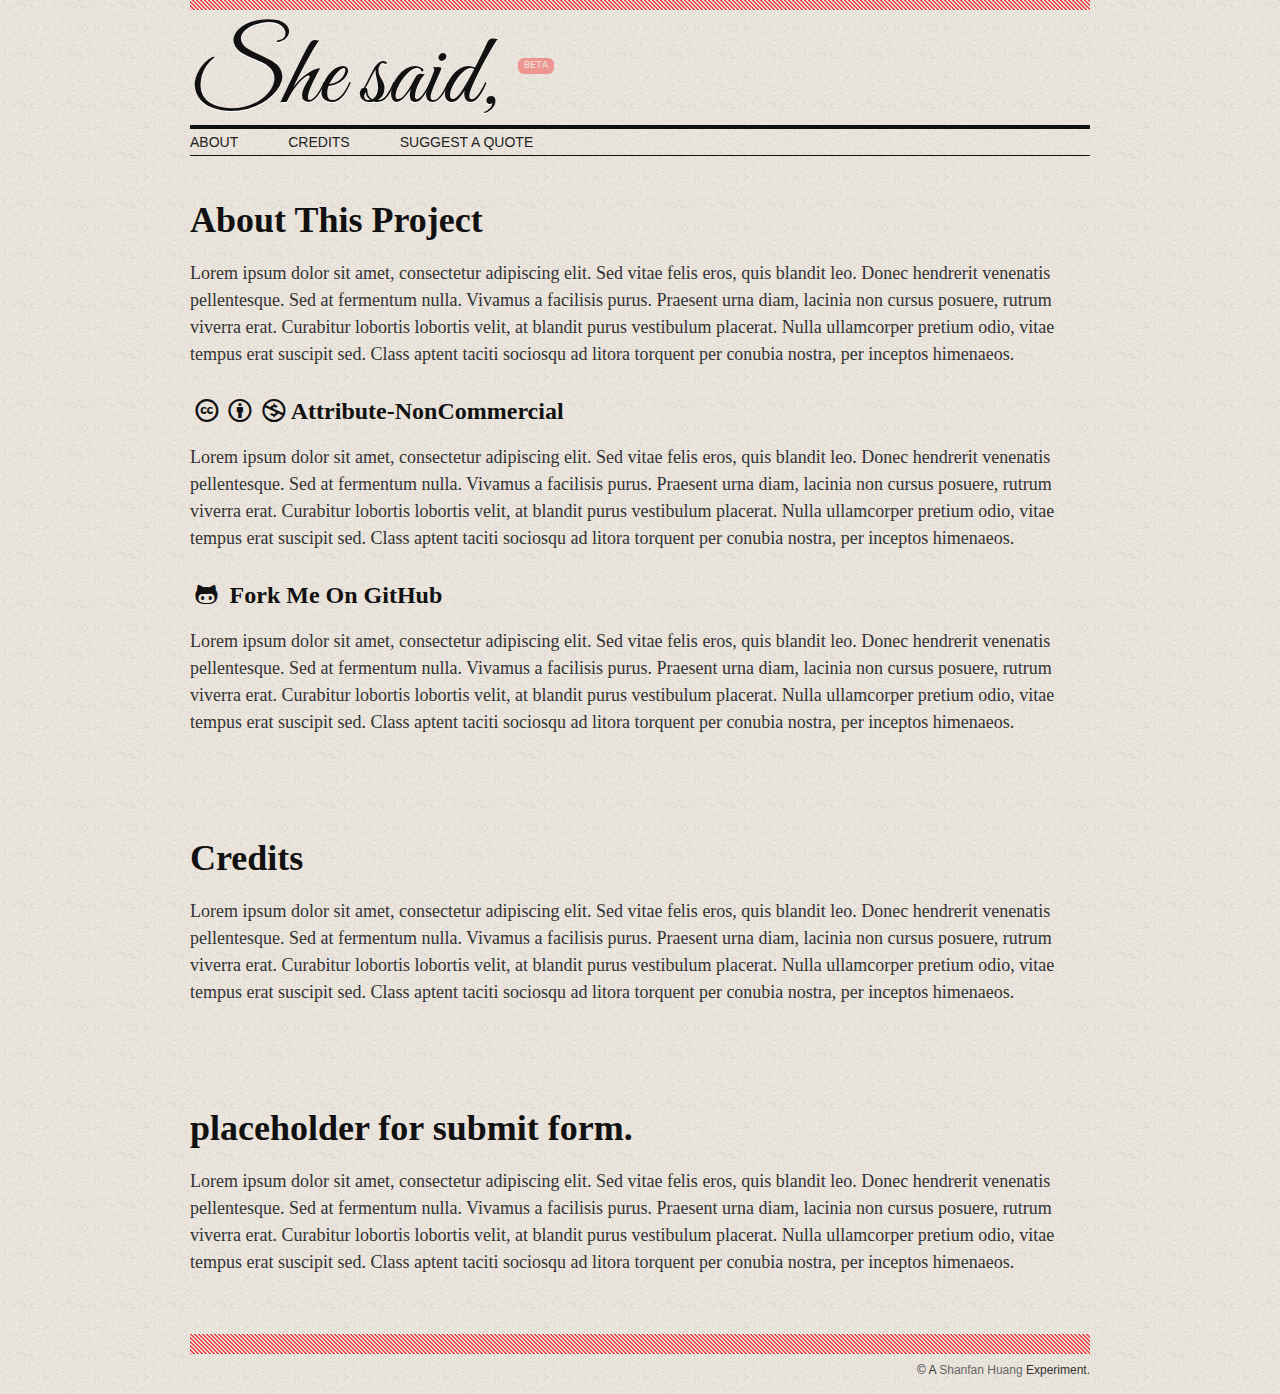
==== about.html @ 655bac0d "Creating The Project" ====
<!DOCTYPE html>
<html lang="en">
<head>
	<!--[if lt IE 9]>
    <script src="http://html5shim.googlecode.com/svn/trunk/html5.js"></script><![endif]-->
	<meta name="description" content="Sex And The City Quotes">
	<meta name="keywords" content="Sex and the City, quote, HTML5,CSS,JavaScript">
	<meta name="author" content="Shanfan Huang">
	<meta charset="UTF-8">
		
<link href='http://fonts.googleapis.com/css?family=Great+Vibes' rel='stylesheet' type='text/css'>
    <script src="js/lib/prefixfree.min.js"></script>
    <link rel="stylesheet" href="css/app.css">
	
<!--[if IE 7]><link rel="stylesheet" href="css/fontello-ie7.css"><![endif]-->

</head>
<body>
  <div class="wrapper about">
    <header>
	<h1><a href="/">She said,</a> <sup>beta</sup></h1>
    </header>

     <nav class="contraline">
      <a href="about.html">About</a><a href="about.html">Credits</a><a href="about.html">Suggest A Quote</a>
    </nav>
         
    <article class="about">
	<h2>About This Project</h2>
	<p>Lorem ipsum dolor sit amet, consectetur adipiscing elit. Sed vitae felis eros, quis blandit leo. Donec hendrerit venenatis pellentesque. Sed at fermentum nulla. Vivamus a facilisis purus. Praesent urna diam, lacinia non cursus posuere, rutrum viverra erat. Curabitur lobortis lobortis velit, at blandit purus vestibulum placerat. Nulla ullamcorper pretium odio, vitae tempus erat suscipit sed. Class aptent taciti sociosqu ad litora torquent per conubia nostra, per inceptos himenaeos. </p>
	<h3><i class="icon-cc"></i><i class="icon-cc-by"></i><i class="icon-cc-nc"></i>Attribute-NonCommercial</h3>
	<p>
	Lorem ipsum dolor sit amet, consectetur adipiscing elit. Sed vitae felis eros, quis blandit leo. Donec hendrerit venenatis pellentesque. Sed at fermentum nulla. Vivamus a facilisis purus. Praesent urna diam, lacinia non cursus posuere, rutrum viverra erat. Curabitur lobortis lobortis velit, at blandit purus vestibulum placerat. Nulla ullamcorper pretium odio, vitae tempus erat suscipit sed. Class aptent taciti sociosqu ad litora torquent per conubia nostra, per inceptos himenaeos. </p>
	<h3><i class="icon-github"></i> Fork Me On GitHub</h3>
	<p>Lorem ipsum dolor sit amet, consectetur adipiscing elit. Sed vitae felis eros, quis blandit leo. Donec hendrerit venenatis pellentesque. Sed at fermentum nulla. Vivamus a facilisis purus. Praesent urna diam, lacinia non cursus posuere, rutrum viverra erat. Curabitur lobortis lobortis velit, at blandit purus vestibulum placerat. Nulla ullamcorper pretium odio, vitae tempus erat suscipit sed. Class aptent taciti sociosqu ad litora torquent per conubia nostra, per inceptos himenaeos.</p> 
    </article>
    <article class="credit">
      <h2>Credits</h2>
      <p>
	Lorem ipsum dolor sit amet, consectetur adipiscing elit. Sed vitae felis eros, quis blandit leo. Donec hendrerit venenatis pellentesque. Sed at fermentum nulla. Vivamus a facilisis purus. Praesent urna diam, lacinia non cursus posuere, rutrum viverra erat. Curabitur lobortis lobortis velit, at blandit purus vestibulum placerat. Nulla ullamcorper pretium odio, vitae tempus erat suscipit sed. Class aptent taciti sociosqu ad litora torquent per conubia nostra, per inceptos himenaeos. </p>
    </article>
    <article class="suggest-a-quote">
	<h2>placeholder for submit form.</h2> 
	<p>
	Lorem ipsum dolor sit amet, consectetur adipiscing elit. Sed vitae felis eros, quis blandit leo. Donec hendrerit venenatis pellentesque. Sed at fermentum nulla. Vivamus a facilisis purus. Praesent urna diam, lacinia non cursus posuere, rutrum viverra erat. Curabitur lobortis lobortis velit, at blandit purus vestibulum placerat. Nulla ullamcorper pretium odio, vitae tempus erat suscipit sed. Class aptent taciti sociosqu ad litora torquent per conubia nostra, per inceptos himenaeos. </p>
    </article>
    <footer class="group">
	<p class="copyright">
		&copy; A <a href="http://shanfanhuang.com">Shanfan Huang</a> Experiment.
	</p>
    </footer>
  </div>
<script src="//ajax.googleapis.com/ajax/libs/jquery/1.9.0/jquery.min.js"></script>
<script src="js/lib/jquery.fittext.js"></script>
<script type="text/javascript">
	$("header h1").fitText(.8, { minFontSize: '60px', maxFontSize: '100px' });
</script>
</body>
</html>
---- css/app.css ----
@charset "UTF-8";

@font-face {
  font-family: 'fontello';
  src: url("../font/fontello.eot?77410305");
  src: url("../font/fontello.eot?77410305#iefix") format('embedded-opentype'), url("../font/fontello.woff?77410305") format('woff'), url("../font/fontello.ttf?77410305") format('truetype'), url("../font/fontello.svg?77410305#fontello") format('svg');
  font-weight: normal;
  font-style: normal;
}
/* Chrome hack: SVG is rendered more smooth in Windozze. 100% magic, uncomment if you need it. */
/* Note, that will break hinting! In other OS-es font will be not as sharp as it could be */
/*
@media screen and (-webkit-min-device-pixel-ratio:0) {
  @font-face {
    font-family: 'fontello';
    src: url('../font/fontello.svg?77410305#fontello') format('svg');
  }
}
*/

[class^="icon-"]:before,
[class*=" icon-"]:before {
  font-family: 'fontello';
  font-style: normal;
  font-weight: normal;
  speak: none;
  display: inline-block;
  text-decoration: inherit;
  width: 1em;
  margin-right: 0.2em;
  text-align: center;
/* opacity .8 */
/* fix buttons height, for twitter bootstrap */
  line-height: 1em;
/* Animation center compensation - magrins should be symmetric */
/* remove if not needed */
  margin-left: 0.2em;
/* you can be more comfortable with increased icons size */
/* font-size: 120%; */
/* Uncomment for 3D effect */
/* text-shadow: 1px 1px 1px rgba(127, 127, 127, 0.3); */
}

.icon-pause:before { content: '\2389'; } /* '⎉' */
.icon-next:before { content: '\23e9'; } /* '⏩' */
.icon-prev:before { content: '\23ea'; } /* '⏪' */
.icon-play:before { content: '\25b6'; } /* '▶' */
.icon-heart:before { content: '\2665'; } /* '♥' */
.icon-mail:before { content: '\2709'; } /* '✉' */
.icon-retweet:before { content: '\e717'; } /* '' */
.icon-cc:before { content: '\e7a5'; } /* '' */
.icon-cc-by:before { content: '\e7a6'; } /* '' */
.icon-cc-nc:before { content: '\e7a7'; } /* '' */
.icon-github:before { content: '\f300'; } /* '' */
.icon-twitter:before { content: '\f309'; } /* '' */
.icon-facebook:before { content: '\f30c'; } /* '' */
.icon-gplus:before { content: '\f30f'; } /* '' */
.icon-shuffle:before { content: '🔀'; } /* '\1f500' */


body{
    background: url('/css/asset/bg.png') repeat #ebe6de;
    font-size: 10px;
    font-family: 'Didot', 'Times New Roman', 'georgia', serif;
    color: #111;
    margin: 0;
    padding: 0;
}

.wrapper {
    background: url('/css/asset/pattern.png') 0px -10px repeat-x;
}
.wrapper>footer {
    background: url('/css/asset/pattern.png') top repeat-x;
    padding: 22px 0 10px 0;
}

.contraline {
    border-top: solid 4px #111;
    border-bottom: solid 1px #111;
}

/* --- Fluid Font Size --- */

header h1{
    font-family: 'Great Vibes', cursve;
    font-size: 10em;
    font-weight: normal;
    margin: 0;
    color: #111;
    line-height: 0.9em;
}
header h1 a {color: #111;}
header h1 a:hover {color: #f24747;}

header h1 sup {
    display: inline-block;
    border-radius: 6px;
    padding: 3px 6px;
    font-family: "courier", sans-serif;
    text-transform: uppercase;
    font-size: 10px;
    line-height: 1em;
    color: #ebe6de;
    background-color: rgba(242, 71, 71, .5);
    text-shadow: none;
}

nav, .copyright, .controller, .metadata {
    font-family: 'verdana', sans-serif;
}

h1, h2, h3, h4, h5, h6 {line-height: 1.2em; margin: 1.2em 0 0 0;}

h1 {font-size: 4.8em; }
h2 {font-size: 3.6em;}
h3 {font-size: 2.4em;}
h4 {font-size: 2em;}
h5 {font-size: 1.8em;}
h6 {font-size: 1.6em;}


p {font-family:'georgia', serif; font-size: 1.8em; line-height: 1.5em; color: #333;}

blockquote {font-size: 4em; line-height: 1.5em;}
nav {font-size: 1.4em; text-transform: uppercase;}
article {padding-bottom: 4em;}

.controller {text-align: center;}
.filters {padding: 1em 0;}
.filters a {font-size: 1.2em; display: inline-block; margin: 5px;}
.copyright {font-size: 1.2em;}

.metadata, .social.icon  {display:inline-block; font-size: 1.3em; margin:0 0 5px 0;}
.control.icon {font-size: 2.4em; margin: 0;}


/* --- Grid & Positioning--- */
.wrapper {max-width: 900px; width: 90%; margin: 0 auto; padding: 35px 0 0 0;}
.row {width:100%;}
header {margin: 0; padding:0;}
article footer .metadata {float:left;}
.social.icon {float: right;}
.social.icon li {float: left;}
.social.icon li:not(:last-of-type) {margin-right: 30px;}

footer nav{float:left;}
footer .copyright {float: right; margin: 5px 0;}

.group:after {
    content: "";
    display: table;
    clear: both;
}

/* --- Styling & UI --- */
a {
    text-decoration: none;
    color: #666;
    display: inline-block;
}

a:hover, a:active {
    text-decoration: none;
    color: #f24747;
}
a.active{color:#f24747;}
a.active:not(.toggle) {cursor: default;}

.control.icon a{color: #222; padding: 0 15px;}
.control.icon a:hover {color:#f24747; text-shadow: 0 0 3px #f24747;}
.control.icon a.active{color:#f24747;}

nav a {color: #222; margin:5px 50px 5px 0;}
nav a:hover {}

ul.unstyled {list-style:none;}
blockquote {
    quotes:"\201C""\201D""\2018""\2019";
    margin: 2em 0;
}

blockquote:before { content: open-quote;}
blockquote:after {content: close-quote;}

.control.icon {padding: .8em 0; border-bottom:dotted 1px #f24747;}

h1, blockquote, .icon {text-shadow: 0px 1px 0px #fff;}

@media (max-width:850px) {
    nav {
        float: none;
        display:table;
        width: 100%;
        margin-bottom: 20px;
        border-collapse: separate;
    }
    nav a {
        display: table-cell;
        width: 33.33333%;
        padding: 10px;
        text-align:center;
        vertical-align:middle;
        color: #fff;
        background: #f24747;
    }
    nav a:not(:last-of-type) {border-right: 2px solid #ebe6de;}
    nav a:hover, nav a:active {
        color: #fff;
        background-color: #f23b3b;
    }
    footer .copyright {float: none; text-align: center; }
}

@media (max-width: 600px){
    .filters, .metadata {display: none;}
    nav {font-size: 1.2em;}
}
---- css/fontello-ie7.css ----
[class^="icon-"],
[class*=" icon-"] {
  font-family: 'fontello';
  font-style: normal;
  font-weight: normal;
/* fix buttons height */
  line-height: 1em;
/* you can be more comfortable with increased icons size */
/* font-size: 120%; */
}

.icon-pause { *zoom: expression( this.runtimeStyle['zoom'] = '1', this.innerHTML = '&#x2389;&nbsp;'); }
.icon-next { *zoom: expression( this.runtimeStyle['zoom'] = '1', this.innerHTML = '&#x23e9;&nbsp;'); }
.icon-prev { *zoom: expression( this.runtimeStyle['zoom'] = '1', this.innerHTML = '&#x23ea;&nbsp;'); }
.icon-play { *zoom: expression( this.runtimeStyle['zoom'] = '1', this.innerHTML = '&#x25b6;&nbsp;'); }
.icon-heart { *zoom: expression( this.runtimeStyle['zoom'] = '1', this.innerHTML = '&#x2665;&nbsp;'); }
.icon-mail { *zoom: expression( this.runtimeStyle['zoom'] = '1', this.innerHTML = '&#x2709;&nbsp;'); }
.icon-retweet { *zoom: expression( this.runtimeStyle['zoom'] = '1', this.innerHTML = '&#xe717;&nbsp;'); }
.icon-cc { *zoom: expression( this.runtimeStyle['zoom'] = '1', this.innerHTML = '&#xe7a5;&nbsp;'); }
.icon-cc-by { *zoom: expression( this.runtimeStyle['zoom'] = '1', this.innerHTML = '&#xe7a6;&nbsp;'); }
.icon-cc-nc { *zoom: expression( this.runtimeStyle['zoom'] = '1', this.innerHTML = '&#xe7a7;&nbsp;'); }
.icon-github { *zoom: expression( this.runtimeStyle['zoom'] = '1', this.innerHTML = '&#xf300;&nbsp;'); }
.icon-twitter { *zoom: expression( this.runtimeStyle['zoom'] = '1', this.innerHTML = '&#xf309;&nbsp;'); }
.icon-facebook { *zoom: expression( this.runtimeStyle['zoom'] = '1', this.innerHTML = '&#xf30c;&nbsp;'); }
.icon-gplus { *zoom: expression( this.runtimeStyle['zoom'] = '1', this.innerHTML = '&#xf30f;&nbsp;'); }
.icon-shuffle { *zoom: expression( this.runtimeStyle['zoom'] = '1', this.innerHTML = '&#x1f500;&nbsp;'); }
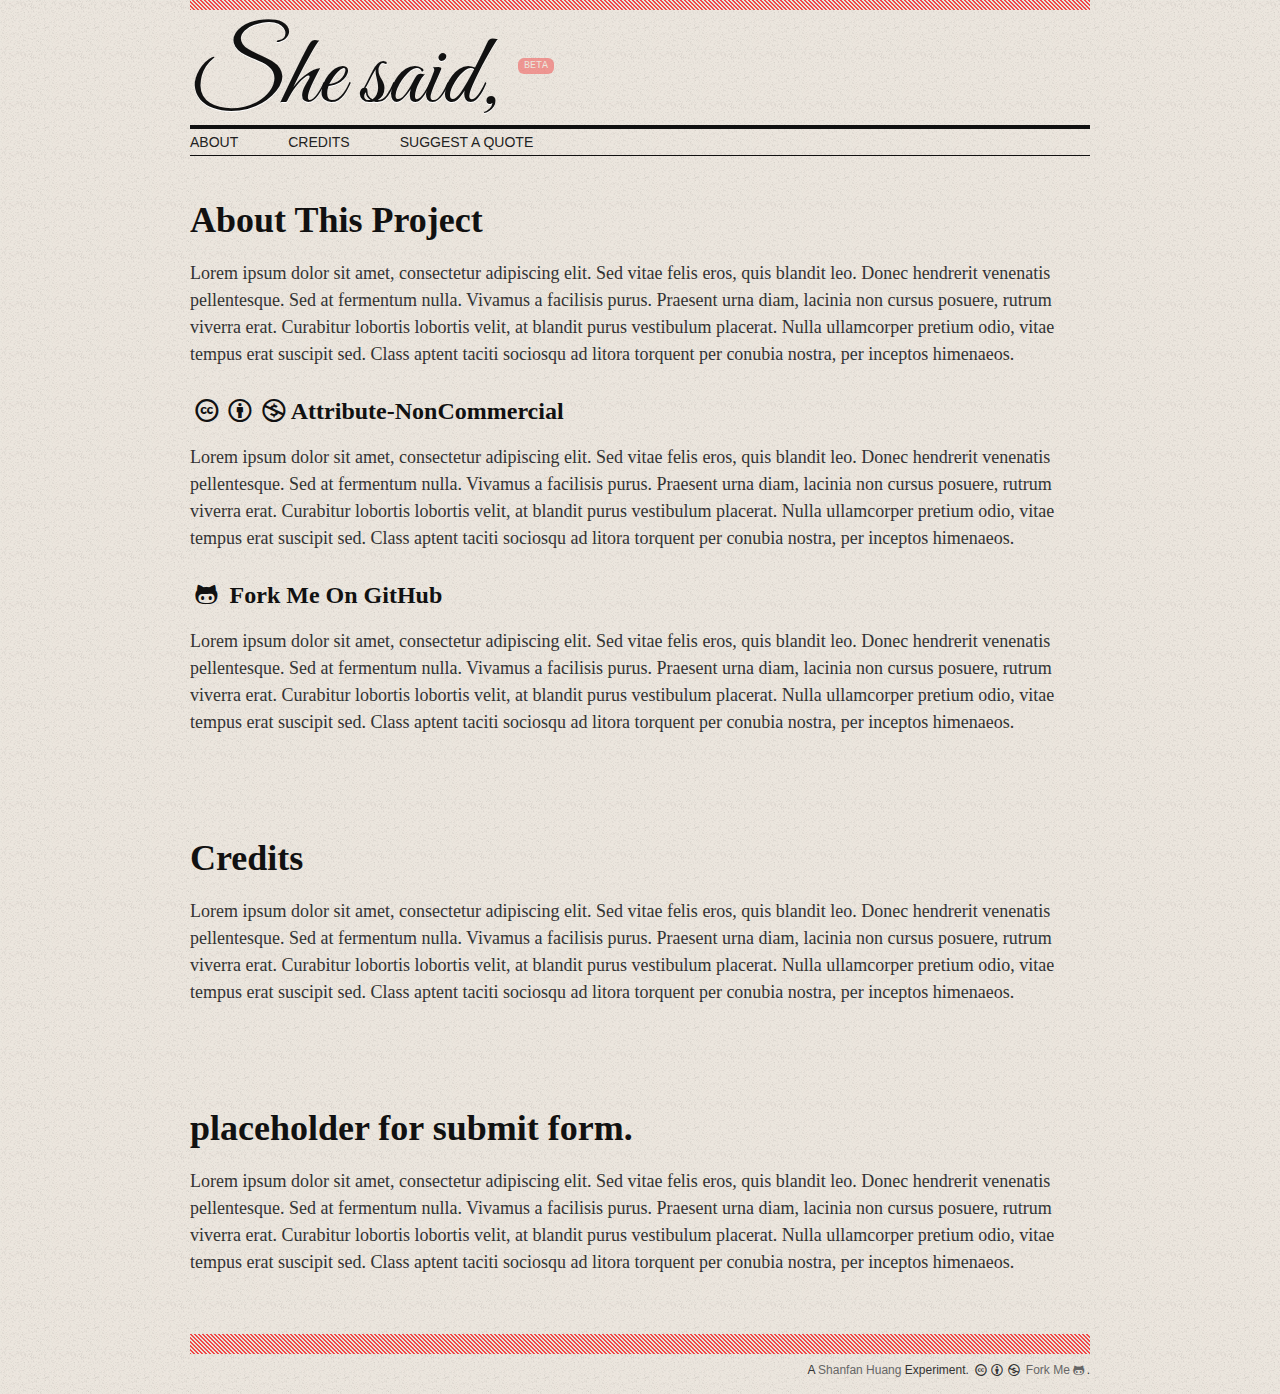
==== commit 78345cee: "Optimize mobile view" ====
--- a/about.html
+++ b/about.html
@@ -7,6 +7,7 @@
 	<meta name="keywords" content="Sex and the City, quote, HTML5,CSS,JavaScript">
 	<meta name="author" content="Shanfan Huang">
 	<meta charset="UTF-8">
+	<meta name="viewport" content="initial-scale = 1.0, maximum-scale = 1.0" />
 		
 <link href='http://fonts.googleapis.com/css?family=Great+Vibes' rel='stylesheet' type='text/css'>
     <script src="js/lib/prefixfree.min.js"></script>
@@ -46,7 +47,7 @@
     </article>
     <footer class="group">
 	<p class="copyright">
-		&copy; A <a href="http://shanfanhuang.com">Shanfan Huang</a> Experiment.
+		A <a href="http://shanfanhuang.com">Shanfan Huang</a> Experiment. <i class="icon-cc"></i><i class="icon-cc-by"></i><i class="icon-cc-nc"></i> <a href="https://github.com/Shanfan/shesaid">Fork Me<i class="icon-github"></i></a>.
 	</p>
     </footer>
   </div>
--- a/css/app.css
+++ b/css/app.css
@@ -129,7 +129,7 @@
 .controller {text-align: center;}
 .filters {padding: 1em 0;}
 .filters a {font-size: 1.2em; display: inline-block; margin: 5px;}
-.copyright {font-size: 1.2em;}
+.copyright {font-size: 12px;}
 
 .metadata, .social.icon  {display:inline-block; font-size: 1.3em; margin:0 0 5px 0;}
 .control.icon {font-size: 2.4em; margin: 0;}
@@ -187,7 +187,7 @@
 
 h1, blockquote, .icon {text-shadow: 0px 1px 0px #fff;}
 
-@media (max-width:850px) {
+@media (max-width: 850px) {
     nav {
         float: none;
         display:table;
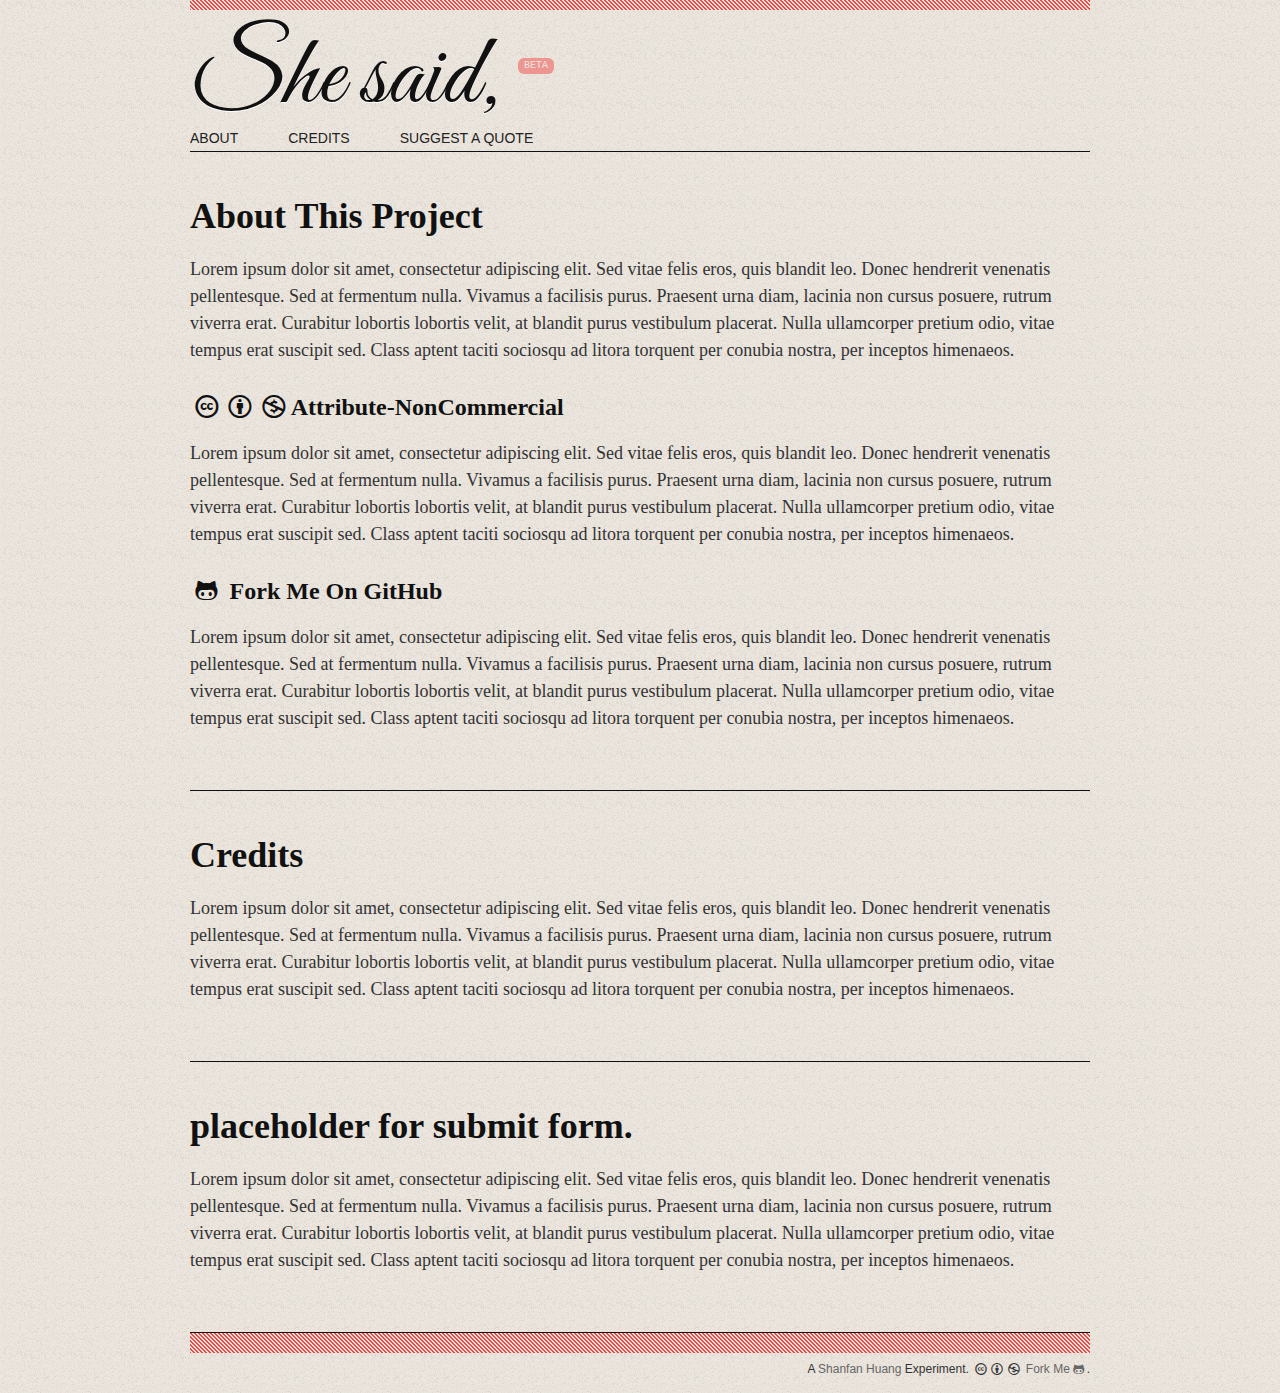
==== commit f223b3d2: "prepare for merge master" ====
--- a/about.html
+++ b/about.html
@@ -22,11 +22,11 @@
 	<h1><a href="/">She said,</a> <sup>beta</sup></h1>
     </header>
 
-     <nav class="contraline">
+     <nav class="thinline">
       <a href="about.html">About</a><a href="about.html">Credits</a><a href="about.html">Suggest A Quote</a>
     </nav>
          
-    <article class="about">
+    <article class="about thinline">
 	<h2>About This Project</h2>
 	<p>Lorem ipsum dolor sit amet, consectetur adipiscing elit. Sed vitae felis eros, quis blandit leo. Donec hendrerit venenatis pellentesque. Sed at fermentum nulla. Vivamus a facilisis purus. Praesent urna diam, lacinia non cursus posuere, rutrum viverra erat. Curabitur lobortis lobortis velit, at blandit purus vestibulum placerat. Nulla ullamcorper pretium odio, vitae tempus erat suscipit sed. Class aptent taciti sociosqu ad litora torquent per conubia nostra, per inceptos himenaeos. </p>
 	<h3><i class="icon-cc"></i><i class="icon-cc-by"></i><i class="icon-cc-nc"></i>Attribute-NonCommercial</h3>
@@ -35,12 +35,12 @@
 	<h3><i class="icon-github"></i> Fork Me On GitHub</h3>
 	<p>Lorem ipsum dolor sit amet, consectetur adipiscing elit. Sed vitae felis eros, quis blandit leo. Donec hendrerit venenatis pellentesque. Sed at fermentum nulla. Vivamus a facilisis purus. Praesent urna diam, lacinia non cursus posuere, rutrum viverra erat. Curabitur lobortis lobortis velit, at blandit purus vestibulum placerat. Nulla ullamcorper pretium odio, vitae tempus erat suscipit sed. Class aptent taciti sociosqu ad litora torquent per conubia nostra, per inceptos himenaeos.</p> 
     </article>
-    <article class="credit">
+    <article class="credit thinline">
       <h2>Credits</h2>
       <p>
 	Lorem ipsum dolor sit amet, consectetur adipiscing elit. Sed vitae felis eros, quis blandit leo. Donec hendrerit venenatis pellentesque. Sed at fermentum nulla. Vivamus a facilisis purus. Praesent urna diam, lacinia non cursus posuere, rutrum viverra erat. Curabitur lobortis lobortis velit, at blandit purus vestibulum placerat. Nulla ullamcorper pretium odio, vitae tempus erat suscipit sed. Class aptent taciti sociosqu ad litora torquent per conubia nostra, per inceptos himenaeos. </p>
     </article>
-    <article class="suggest-a-quote">
+    <article class="suggest-a-quote thinline">
 	<h2>placeholder for submit form.</h2> 
 	<p>
 	Lorem ipsum dolor sit amet, consectetur adipiscing elit. Sed vitae felis eros, quis blandit leo. Donec hendrerit venenatis pellentesque. Sed at fermentum nulla. Vivamus a facilisis purus. Praesent urna diam, lacinia non cursus posuere, rutrum viverra erat. Curabitur lobortis lobortis velit, at blandit purus vestibulum placerat. Nulla ullamcorper pretium odio, vitae tempus erat suscipit sed. Class aptent taciti sociosqu ad litora torquent per conubia nostra, per inceptos himenaeos. </p>
--- a/css/app.css
+++ b/css/app.css
@@ -7,6 +7,138 @@
   font-weight: normal;
   font-style: normal;
 }
+
+/* --- Styling & UI --- */
+body{
+    background: url('/css/asset/bg.png') repeat #ebe6de;
+    font-size: 10px;
+    font-family: 'Didot', 'Times New Roman', 'georgia', serif;
+    color: #111;
+    margin: 0;
+    padding: 0;
+}
+
+a {
+    text-decoration: none;
+    color: #666;
+    display: inline-block;
+}
+
+a:hover, a:active {
+    text-decoration: none;
+    color: #f24747;
+}
+a.active{color:#f24747;}
+a.active:not(.toggle) {cursor: default;}
+
+.control.icon a{color: #222; padding: 0 15px;}
+.control.icon a:hover {color:#f24747; text-shadow: 0 0 3px #f24747;}
+.control.icon a.active{color:#f24747;}
+
+nav a {color: #222; margin:5px 50px 5px 0;}
+nav a:hover {}
+
+ul.unstyled {list-style:none;}
+blockquote {
+    quotes:"\201C""\201D""\2018""\2019";
+    margin: 2em 0;
+}
+
+blockquote:before { content: open-quote;}
+blockquote:after {content: close-quote;}
+
+.control.icon {padding: .8em 0; border-bottom:dotted 1px #f24747;}
+
+h1, blockquote, .icon {text-shadow: 0px 1px 0px #fff;}
+
+.wrapper {
+    background: url('/css/asset/pattern.png') 0px -10px repeat-x;
+}
+footer {
+    background: url('/css/asset/pattern.png') top repeat-x;
+    padding: 22px 0 10px 0;
+}
+
+.thickline {
+    border-top: solid 4px #111;
+}
+.thinline {
+    border-bottom: solid 1px #111;
+}
+
+/* --- Fluid Font Size --- */
+
+header h1{
+    font-family: 'Great Vibes', cursve;
+    font-size: 10em;
+    font-weight: normal;
+    margin: 0;
+    color: #111;
+    line-height: 0.9em;
+}
+header h1 a {color: #111;}
+header h1 a:hover {color: #f24747;}
+
+header h1 sup {
+    display: inline-block;
+    border-radius: 6px;
+    padding: 3px 6px;
+    font-family: "courier", sans-serif;
+    text-transform: uppercase;
+    font-size: 10px;
+    line-height: 1em;
+    color: #ebe6de;
+    background-color: rgba(242, 71, 71, .5);
+    text-shadow: none;
+}
+
+nav, .copyright, .controller, .metadata {
+    font-family: 'verdana', sans-serif;
+}
+
+h1, h2, h3, h4, h5, h6 {line-height: 1.2em; margin: 1.2em 0 0 0;}
+
+h1 {font-size: 4.8em; }
+h2 {font-size: 3.6em;}
+h3 {font-size: 2.4em;}
+h4 {font-size: 2em;}
+h5 {font-size: 1.8em;}
+h6 {font-size: 1.6em;}
+
+
+p {font-family:'georgia', serif; font-size: 1.8em; line-height: 1.5em; color: #333;}
+
+blockquote {font-size: 4em; line-height: 1.5em;}
+nav {font-size: 1.4em; text-transform: uppercase;}
+article {padding-bottom: 4em;}
+
+.controller {text-align: center;}
+.filters {padding: 1em 0;}
+.filters a {font-size: 1.2em; display: inline-block; margin: 5px;}
+.copyright {font-size: 12px;}
+
+.metadata, .social.icon  {display:inline-block; font-size: 1.3em; margin:0 0 5px 0;}
+.control.icon {font-size: 2.4em; margin: 0;}
+
+
+/* --- Grid & Positioning--- */
+.wrapper {max-width: 900px; width: 90%; margin: 0 auto; padding: 35px 0 0 0;}
+.row {width:100%;}
+header {margin: 0; padding:0;}
+.metadata {float:left;}
+.social.icon {float: right;}
+.social.icon li {float: left;}
+.social.icon li:not(:last-of-type) {margin-right: 30px;}
+
+footer nav{float:left;}
+footer .copyright {float: right; margin: 5px 0;}
+
+.group:after {
+    content: "";
+    display: table;
+    clear: both;
+}
+
 /* Chrome hack: SVG is rendered more smooth in Windozze. 100% magic, uncomment if you need it. */
 /* Note, that will break hinting! In other OS-es font will be not as sharp as it could be */
 /*
@@ -58,134 +190,28 @@
 .icon-shuffle:before { content: '🔀'; } /* '\1f500' */
 
 
-body{
+@media (min-width: 850px) {
+  
+  .app {
+    position: relative;
+    height: 100%;
+  }
+  .app section {
+    position: relative;
+    min-height: 100%;
+    vertical-align: middle;
+    height: 100%; 
+  }
+  .stickBottom {
     background: url('/css/asset/bg.png') repeat #ebe6de;
-    font-size: 10px;
-    font-family: 'Didot', 'Times New Roman', 'georgia', serif;
-    color: #111;
-    margin: 0;
-    padding: 0;
-}
-
-.wrapper {
-    background: url('/css/asset/pattern.png') 0px -10px repeat-x;
-}
-.wrapper>footer {
-    background: url('/css/asset/pattern.png') top repeat-x;
-    padding: 22px 0 10px 0;
-}
-
-.contraline {
-    border-top: solid 4px #111;
-    border-bottom: solid 1px #111;
-}
-
-/* --- Fluid Font Size --- */
-
-header h1{
-    font-family: 'Great Vibes', cursve;
-    font-size: 10em;
-    font-weight: normal;
-    margin: 0;
-    color: #111;
-    line-height: 0.9em;
-}
-header h1 a {color: #111;}
-header h1 a:hover {color: #f24747;}
-
-header h1 sup {
-    display: inline-block;
-    border-radius: 6px;
-    padding: 3px 6px;
-    font-family: "courier", sans-serif;
-    text-transform: uppercase;
-    font-size: 10px;
-    line-height: 1em;
-    color: #ebe6de;
-    background-color: rgba(242, 71, 71, .5);
-    text-shadow: none;
-}
-
-nav, .copyright, .controller, .metadata {
-    font-family: 'verdana', sans-serif;
-}
-
-h1, h2, h3, h4, h5, h6 {line-height: 1.2em; margin: 1.2em 0 0 0;}
-
-h1 {font-size: 4.8em; }
-h2 {font-size: 3.6em;}
-h3 {font-size: 2.4em;}
-h4 {font-size: 2em;}
-h5 {font-size: 1.8em;}
-h6 {font-size: 1.6em;}
-
-
-p {font-family:'georgia', serif; font-size: 1.8em; line-height: 1.5em; color: #333;}
-
-blockquote {font-size: 4em; line-height: 1.5em;}
-nav {font-size: 1.4em; text-transform: uppercase;}
-article {padding-bottom: 4em;}
-
-.controller {text-align: center;}
-.filters {padding: 1em 0;}
-.filters a {font-size: 1.2em; display: inline-block; margin: 5px;}
-.copyright {font-size: 12px;}
-
-.metadata, .social.icon  {display:inline-block; font-size: 1.3em; margin:0 0 5px 0;}
-.control.icon {font-size: 2.4em; margin: 0;}
-
-
-/* --- Grid & Positioning--- */
-.wrapper {max-width: 900px; width: 90%; margin: 0 auto; padding: 35px 0 0 0;}
-.row {width:100%;}
-header {margin: 0; padding:0;}
-article footer .metadata {float:left;}
-.social.icon {float: right;}
-.social.icon li {float: left;}
-.social.icon li:not(:last-of-type) {margin-right: 30px;}
-
-footer nav{float:left;}
-footer .copyright {float: right; margin: 5px 0;}
-
-.group:after {
-    content: "";
-    display: table;
-    clear: both;
-}
-
-/* --- Styling & UI --- */
-a {
-    text-decoration: none;
-    color: #666;
-    display: inline-block;
-}
-
-a:hover, a:active {
-    text-decoration: none;
-    color: #f24747;
-}
-a.active{color:#f24747;}
-a.active:not(.toggle) {cursor: default;}
-
-.control.icon a{color: #222; padding: 0 15px;}
-.control.icon a:hover {color:#f24747; text-shadow: 0 0 3px #f24747;}
-.control.icon a.active{color:#f24747;}
-
-nav a {color: #222; margin:5px 50px 5px 0;}
-nav a:hover {}
-
-ul.unstyled {list-style:none;}
-blockquote {
-    quotes:"\201C""\201D""\2018""\2019";
-    margin: 2em 0;
-}
-
-blockquote:before { content: open-quote;}
-blockquote:after {content: close-quote;}
-
-.control.icon {padding: .8em 0; border-bottom:dotted 1px #f24747;}
-
-h1, blockquote, .icon {text-shadow: 0px 1px 0px #fff;}
+    position: fixed;
+    bottom: 0;
+    max-width: 900px;
+    width: 90%;
+    margin: 0 auto; 
+  }
+}
+
 
 @media (max-width: 850px) {
     nav {
@@ -213,6 +239,6 @@
 }
 
 @media (max-width: 600px){
-    .filters, .metadata {display: none;}
+    .filters, .social.icon{display: none;}
     nav {font-size: 1.2em;}
 }
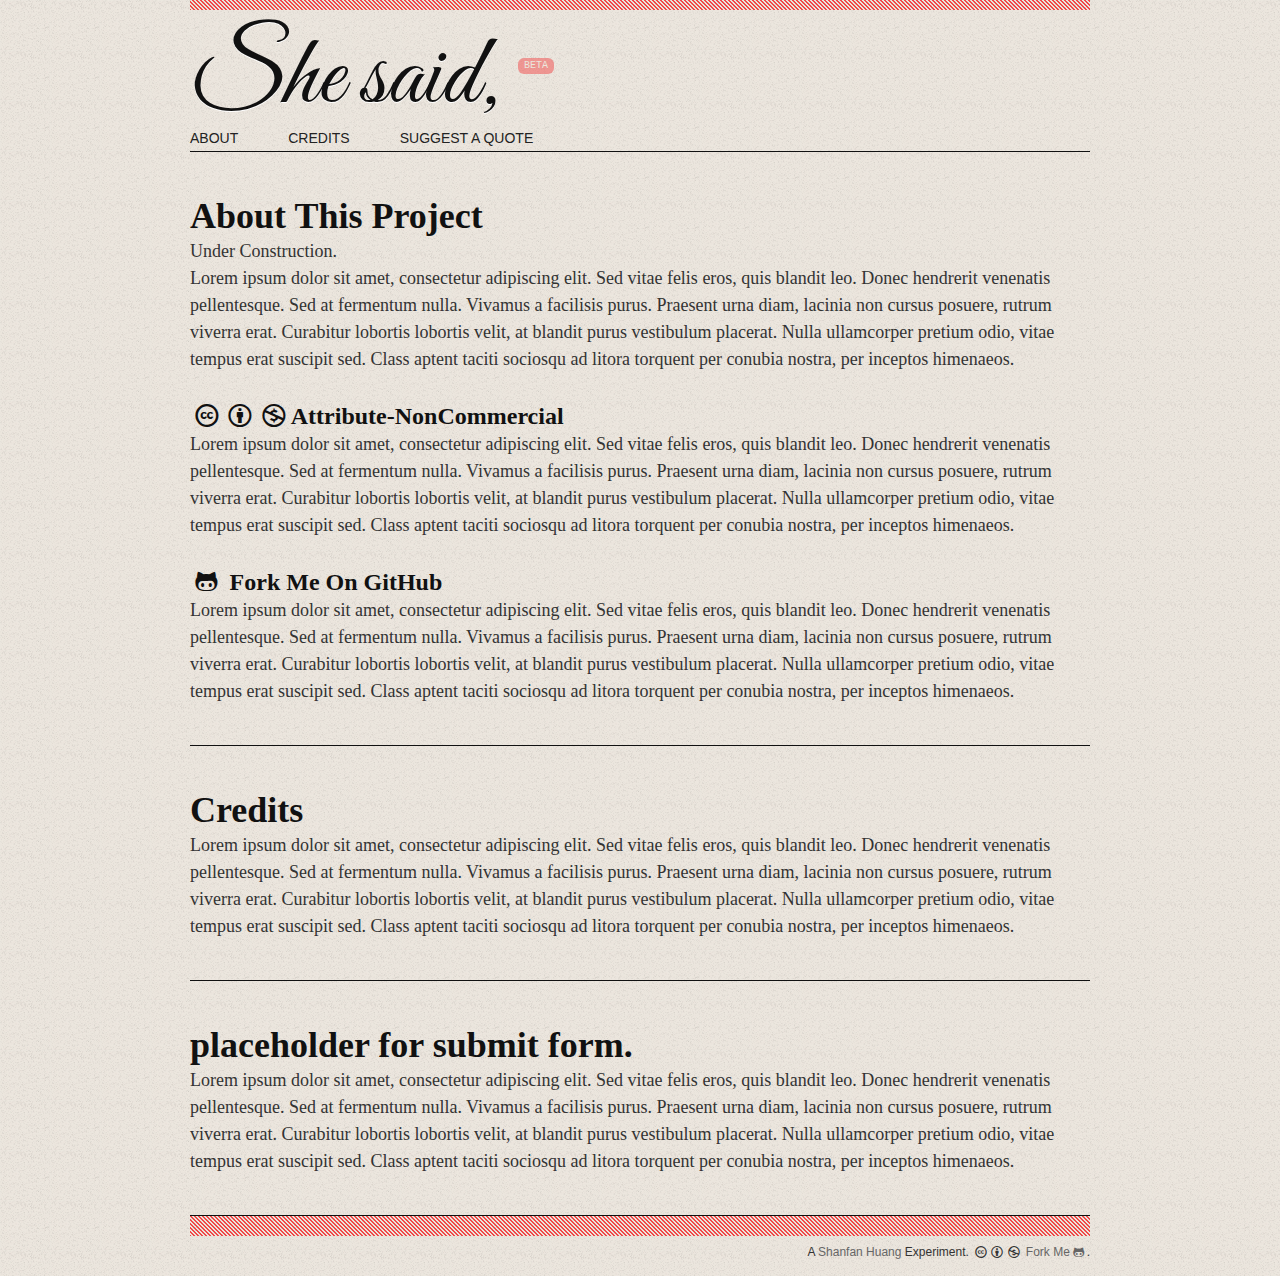
==== commit 836f5ccf: "Controller and Filters" ====
--- a/about.html
+++ b/about.html
@@ -28,7 +28,7 @@
          
     <article class="about thinline">
 	<h2>About This Project</h2>
-	<p>Lorem ipsum dolor sit amet, consectetur adipiscing elit. Sed vitae felis eros, quis blandit leo. Donec hendrerit venenatis pellentesque. Sed at fermentum nulla. Vivamus a facilisis purus. Praesent urna diam, lacinia non cursus posuere, rutrum viverra erat. Curabitur lobortis lobortis velit, at blandit purus vestibulum placerat. Nulla ullamcorper pretium odio, vitae tempus erat suscipit sed. Class aptent taciti sociosqu ad litora torquent per conubia nostra, per inceptos himenaeos. </p>
+	<p>Under Construction.</br>Lorem ipsum dolor sit amet, consectetur adipiscing elit. Sed vitae felis eros, quis blandit leo. Donec hendrerit venenatis pellentesque. Sed at fermentum nulla. Vivamus a facilisis purus. Praesent urna diam, lacinia non cursus posuere, rutrum viverra erat. Curabitur lobortis lobortis velit, at blandit purus vestibulum placerat. Nulla ullamcorper pretium odio, vitae tempus erat suscipit sed. Class aptent taciti sociosqu ad litora torquent per conubia nostra, per inceptos himenaeos. </p>
 	<h3><i class="icon-cc"></i><i class="icon-cc-by"></i><i class="icon-cc-nc"></i>Attribute-NonCommercial</h3>
 	<p>
 	Lorem ipsum dolor sit amet, consectetur adipiscing elit. Sed vitae felis eros, quis blandit leo. Donec hendrerit venenatis pellentesque. Sed at fermentum nulla. Vivamus a facilisis purus. Praesent urna diam, lacinia non cursus posuere, rutrum viverra erat. Curabitur lobortis lobortis velit, at blandit purus vestibulum placerat. Nulla ullamcorper pretium odio, vitae tempus erat suscipit sed. Class aptent taciti sociosqu ad litora torquent per conubia nostra, per inceptos himenaeos. </p>
--- a/css/app.css
+++ b/css/app.css
@@ -9,6 +9,7 @@
 }
 
 /* --- Styling & UI --- */
+* { margin: 0; }
 body{
     background: url('/css/asset/bg.png') repeat #ebe6de;
     font-size: 10px;
@@ -24,15 +25,16 @@
     display: inline-block;
 }
 
-a:hover, a:active {
+html.no-touch a:hover {
     text-decoration: none;
     color: #f24747;
 }
+
 a.active{color:#f24747;}
 a.active:not(.toggle) {cursor: default;}
 
 .control.icon a{color: #222; padding: 0 15px;}
-.control.icon a:hover {color:#f24747; text-shadow: 0 0 3px #f24747;}
+html.no-touch .control.icon a:hover {color:#f24747; text-shadow: 0 0 3px #f24747;}
 .control.icon a.active{color:#f24747;}
 
 nav a {color: #222; margin:5px 50px 5px 0;}
@@ -47,7 +49,7 @@
 blockquote:before { content: open-quote;}
 blockquote:after {content: close-quote;}
 
-.control.icon {padding: .8em 0; border-bottom:dotted 1px #f24747;}
+.control.icon {padding: .4em 0; border-bottom:dotted 1px #f24747;}
 
 h1, blockquote, .icon {text-shadow: 0px 1px 0px #fff;}
 
@@ -108,7 +110,7 @@
 
 p {font-family:'georgia', serif; font-size: 1.8em; line-height: 1.5em; color: #333;}
 
-blockquote {font-size: 4em; line-height: 1.5em;}
+blockquote {font-size: 5em; line-height: 1.5em;}
 nav {font-size: 1.4em; text-transform: uppercase;}
 article {padding-bottom: 4em;}
 
@@ -122,9 +124,16 @@
 
 
 /* --- Grid & Positioning--- */
-.wrapper {max-width: 900px; width: 90%; margin: 0 auto; padding: 35px 0 0 0;}
-.row {width:100%;}
-header {margin: 0; padding:0;}
+.wrapper {
+  max-width: 900px;
+  width: 90%;
+  margin: 0 auto;
+  padding: 35px 0 0 0;
+}
+.row {
+  width:100%;
+}
+
 .metadata {float:left;}
 .social.icon {float: right;}
 .social.icon li {float: left;}
@@ -189,36 +198,12 @@
 .icon-gplus:before { content: '\f30f'; } /* '' */
 .icon-shuffle:before { content: '🔀'; } /* '\1f500' */
 
-
-@media (min-width: 850px) {
-  
-  .app {
-    position: relative;
-    height: 100%;
-  }
-  .app section {
-    position: relative;
-    min-height: 100%;
-    vertical-align: middle;
-    height: 100%; 
-  }
-  .stickBottom {
-    background: url('/css/asset/bg.png') repeat #ebe6de;
-    position: fixed;
-    bottom: 0;
-    max-width: 900px;
-    width: 90%;
-    margin: 0 auto; 
-  }
-}
-
-
 @media (max-width: 850px) {
     nav {
         float: none;
         display:table;
         width: 100%;
-        margin-bottom: 20px;
+        margin-bottom: 10px;
         border-collapse: separate;
     }
     nav a {
@@ -235,10 +220,22 @@
         color: #fff;
         background-color: #f23b3b;
     }
+    footer {
+        background: none;
+        padding: 0px 0 10px 0;
+    }
     footer .copyright {float: none; text-align: center; }
 }
 
 @media (max-width: 600px){
+    nav {margin-bottom: 5px;}
+    .control.icon {border: none;}
     .filters, .social.icon{display: none;}
-    nav {font-size: 1.2em;}
-}
+    nav a, p.copyright {font-size: 8px;}
+    
+}
+
+@media (max-width: 400px){
+    nav a, p.copyright {font-size: 8px;}
+    nav a {padding: 5px;}
+}
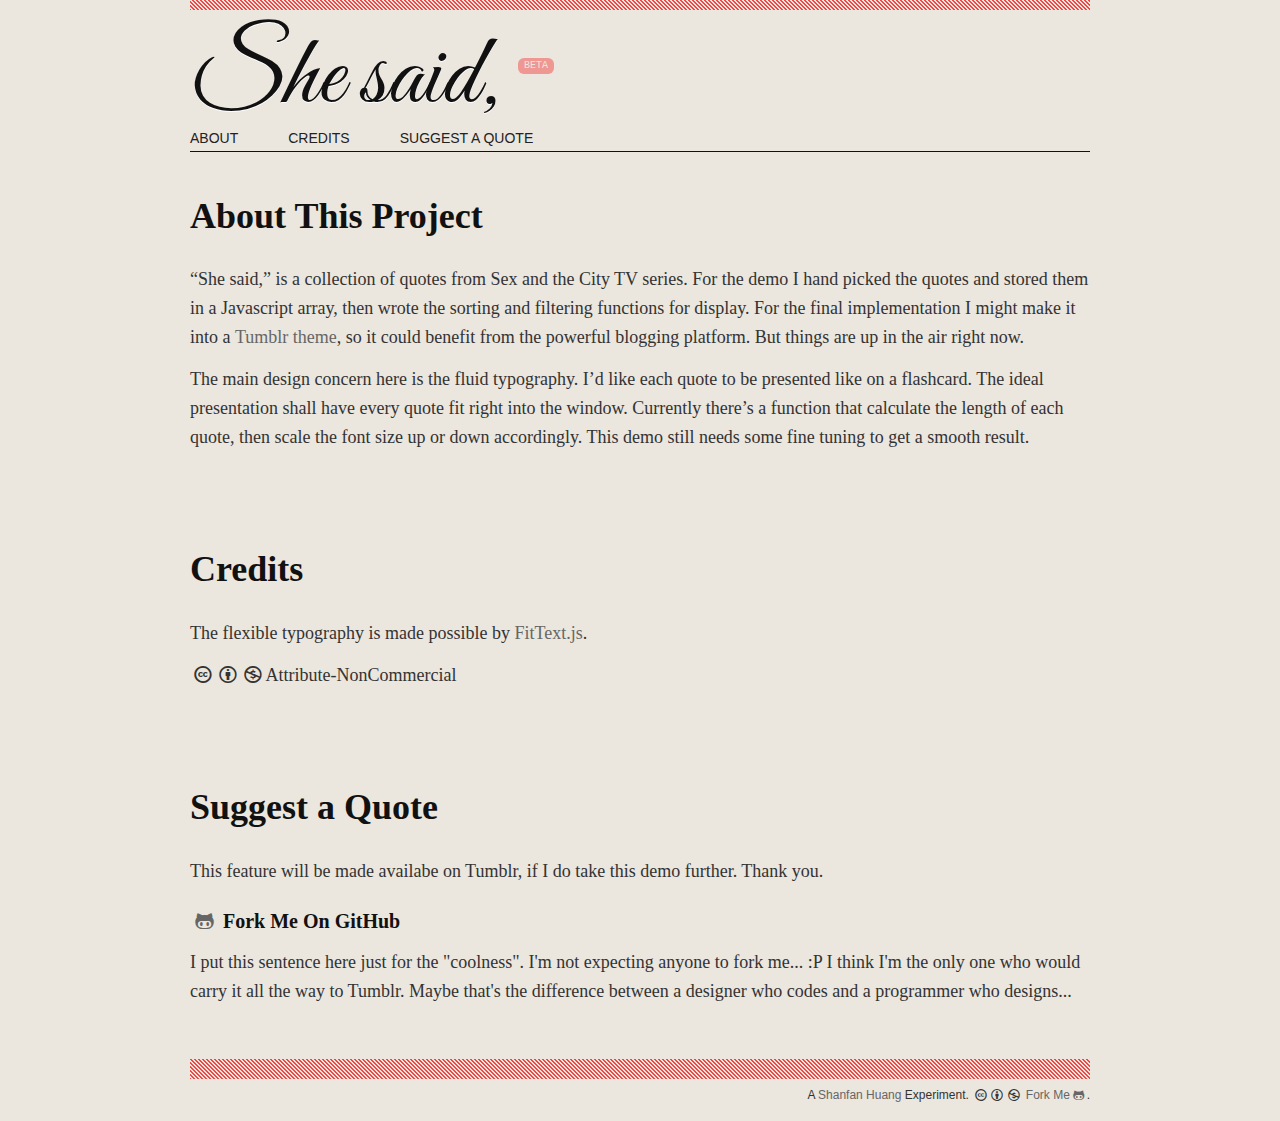
==== commit e8e405b8: "Updated about page" ====
--- a/about.html
+++ b/about.html
@@ -19,31 +19,31 @@
 <body>
   <div class="wrapper about">
     <header>
-	<h1><a href="/">She said,</a> <sup>beta</sup></h1>
+	<h1><a href="index.html">She said,</a> <sup>beta</sup></h1>
     </header>
 
      <nav class="thinline">
-      <a href="about.html">About</a><a href="about.html">Credits</a><a href="about.html">Suggest A Quote</a>
+      <a href="about.html#about">About</a><a href="about.html#credit">Credits</a><a href="about.html#suggest">Suggest A Quote</a>
     </nav>
          
-    <article class="about thinline">
+    <article id="about" class="about">
 	<h2>About This Project</h2>
-	<p>Under Construction.</br>Lorem ipsum dolor sit amet, consectetur adipiscing elit. Sed vitae felis eros, quis blandit leo. Donec hendrerit venenatis pellentesque. Sed at fermentum nulla. Vivamus a facilisis purus. Praesent urna diam, lacinia non cursus posuere, rutrum viverra erat. Curabitur lobortis lobortis velit, at blandit purus vestibulum placerat. Nulla ullamcorper pretium odio, vitae tempus erat suscipit sed. Class aptent taciti sociosqu ad litora torquent per conubia nostra, per inceptos himenaeos. </p>
-	<h3><i class="icon-cc"></i><i class="icon-cc-by"></i><i class="icon-cc-nc"></i>Attribute-NonCommercial</h3>
-	<p>
-	Lorem ipsum dolor sit amet, consectetur adipiscing elit. Sed vitae felis eros, quis blandit leo. Donec hendrerit venenatis pellentesque. Sed at fermentum nulla. Vivamus a facilisis purus. Praesent urna diam, lacinia non cursus posuere, rutrum viverra erat. Curabitur lobortis lobortis velit, at blandit purus vestibulum placerat. Nulla ullamcorper pretium odio, vitae tempus erat suscipit sed. Class aptent taciti sociosqu ad litora torquent per conubia nostra, per inceptos himenaeos. </p>
-	<h3><i class="icon-github"></i> Fork Me On GitHub</h3>
-	<p>Lorem ipsum dolor sit amet, consectetur adipiscing elit. Sed vitae felis eros, quis blandit leo. Donec hendrerit venenatis pellentesque. Sed at fermentum nulla. Vivamus a facilisis purus. Praesent urna diam, lacinia non cursus posuere, rutrum viverra erat. Curabitur lobortis lobortis velit, at blandit purus vestibulum placerat. Nulla ullamcorper pretium odio, vitae tempus erat suscipit sed. Class aptent taciti sociosqu ad litora torquent per conubia nostra, per inceptos himenaeos.</p> 
+	<p>“She said,” is a collection of quotes from Sex and the City TV series. For the demo I hand picked the quotes and stored them in a Javascript array, then wrote the sorting and filtering functions for display. For the final implementation I might make it into a <a href="http://www.tumblr.com/themes/" target="_blank">Tumblr theme</a>, so it could benefit from the powerful blogging platform. But things are up in the air right now.</p>
+
+	<p>The main design concern here is the fluid typography. I’d like each quote to be presented like on a flashcard. The ideal presentation shall have every quote fit right into the window. Currently there’s a function that calculate the length of each quote, then scale the font size up or down accordingly. This demo still needs some fine tuning to get a smooth result. </p>
+	
     </article>
-    <article class="credit thinline">
+    <article id="credit" class="credit">
       <h2>Credits</h2>
-      <p>
-	Lorem ipsum dolor sit amet, consectetur adipiscing elit. Sed vitae felis eros, quis blandit leo. Donec hendrerit venenatis pellentesque. Sed at fermentum nulla. Vivamus a facilisis purus. Praesent urna diam, lacinia non cursus posuere, rutrum viverra erat. Curabitur lobortis lobortis velit, at blandit purus vestibulum placerat. Nulla ullamcorper pretium odio, vitae tempus erat suscipit sed. Class aptent taciti sociosqu ad litora torquent per conubia nostra, per inceptos himenaeos. </p>
+      <p>The flexible typography is made possible by <a href="http://fittextjs.com/" target="_blank">FitText.js</a>.</p>
+      <p><i class="icon-cc"></i><i class="icon-cc-by"></i><i class="icon-cc-nc"></i>Attribute-NonCommercial</p>
     </article>
-    <article class="suggest-a-quote thinline">
-	<h2>placeholder for submit form.</h2> 
-	<p>
-	Lorem ipsum dolor sit amet, consectetur adipiscing elit. Sed vitae felis eros, quis blandit leo. Donec hendrerit venenatis pellentesque. Sed at fermentum nulla. Vivamus a facilisis purus. Praesent urna diam, lacinia non cursus posuere, rutrum viverra erat. Curabitur lobortis lobortis velit, at blandit purus vestibulum placerat. Nulla ullamcorper pretium odio, vitae tempus erat suscipit sed. Class aptent taciti sociosqu ad litora torquent per conubia nostra, per inceptos himenaeos. </p>
+    <article id="suggest" class="suggest-a-quote">
+	<h2>Suggest a Quote</h2> 
+	<p>This feature will be made availabe on Tumblr, if I do take this demo further. Thank you.
+	</p>
+	<h4><a href="https://github.com/Shanfan/shesaid"><i class="icon-github"></i></a> Fork Me On GitHub</h4>
+	<p>I put this sentence here just for the "coolness". I'm not expecting anyone to fork me... :P I think I'm the only one who would carry it all the way to Tumblr. Maybe that's the difference between a designer who codes and a programmer who designs...</p> 
     </article>
     <footer class="group">
 	<p class="copyright">
--- a/css/app.css
+++ b/css/app.css
@@ -11,7 +11,8 @@
 /* --- Styling & UI --- */
 * { margin: 0; }
 body{
-    background: url('/css/asset/bg.png') repeat #ebe6de;
+    /*background: url('asset/bg.png') repeat #ebe6de;*/
+    background: #ebe6de;
     font-size: 10px;
     font-family: 'Didot', 'Times New Roman', 'georgia', serif;
     color: #111;
@@ -25,7 +26,7 @@
     display: inline-block;
 }
 
-html.no-touch a:hover {
+a:hover {
     text-decoration: none;
     color: #f24747;
 }
@@ -54,10 +55,10 @@
 h1, blockquote, .icon {text-shadow: 0px 1px 0px #fff;}
 
 .wrapper {
-    background: url('/css/asset/pattern.png') 0px -10px repeat-x;
+    background: url('asset/pattern.png') 0px -10px repeat-x;
 }
 footer {
-    background: url('/css/asset/pattern.png') top repeat-x;
+    background: url('asset/pattern.png') top repeat-x;
     padding: 22px 0 10px 0;
 }
 
@@ -98,7 +99,7 @@
     font-family: 'verdana', sans-serif;
 }
 
-h1, h2, h3, h4, h5, h6 {line-height: 1.2em; margin: 1.2em 0 0 0;}
+h1, h2, h3, h4, h5, h6 {line-height: 1.2em; margin: 1.2em 0 .75em;}
 
 h1 {font-size: 4.8em; }
 h2 {font-size: 3.6em;}
@@ -108,7 +109,13 @@
 h6 {font-size: 1.6em;}
 
 
-p {font-family:'georgia', serif; font-size: 1.8em; line-height: 1.5em; color: #333;}
+p { 
+  font-family:'georgia', serif; 
+  font-size: 1.8em; 
+  line-height: 1.6em; 
+  color: #333;
+  margin-bottom: .75em;
+}
 
 blockquote {font-size: 5em; line-height: 1.5em;}
 nav {font-size: 1.4em; text-transform: uppercase;}
@@ -225,6 +232,7 @@
         padding: 0px 0 10px 0;
     }
     footer .copyright {float: none; text-align: center; }
+
 }
 
 @media (max-width: 600px){
